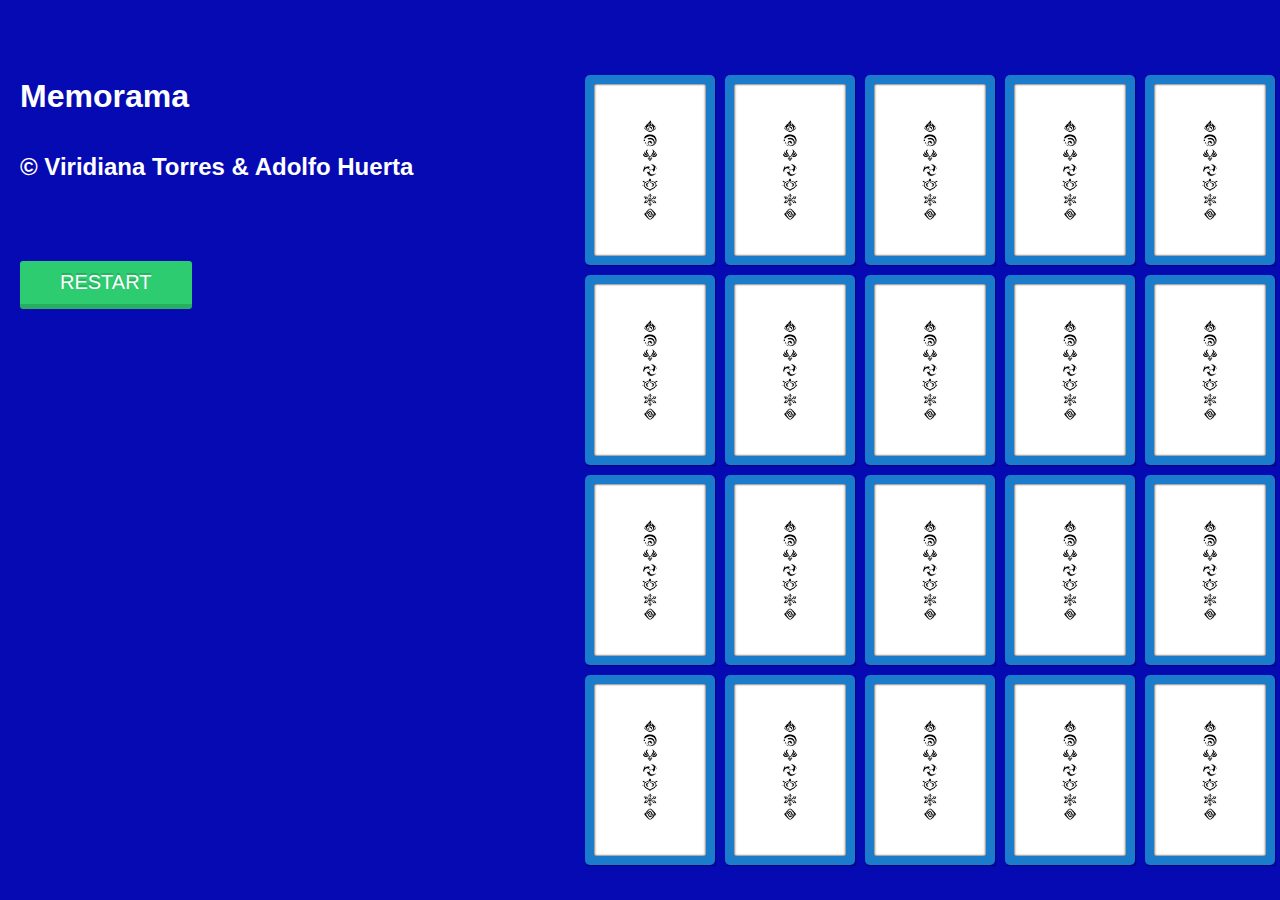
==== memorama.html @ f2480b59 "nueva actualización" ====
<!DOCTYPE html>
<html lang="es">
  <head>
    <meta charset="UTF-8" />
    <meta http-equiv="X-UA-Compatible" content="IE=edge" />
    <meta name="viewport" content="width=device-width, initial-scale=1.0" />
    <link rel="stylesheet" href="./css/styles-memorama.css" />
    <link rel="shortcut icon" href="./img/icono.jpg" type="image/x-icon" />
    <title>Memorama</title>
  </head>
  <body>
    <main class="container">
    <section class="menu" >
        <h1>Memorama</h1>
        <br>
        <h2>&copy; Viridiana Torres & Adolfo Huerta</h2>
      <button id="reset">RESTART</button>
      <div id="result"></div>
    </section>
    <section class="tablero">
      <div class="carta" data-framework="ayaka">
        <img class="front-face" src="./img/ayaka.jpg" alt="Ayaka" />
        <img class="back-face" src="./img/back-card.png" alt="Memory Card" />
      </div>

      <div class="carta" data-framework="ayaka">
        <img class="front-face" src="./img/ayaka.jpg" alt="Ayaka" />
        <img class="back-face" src="./img/back-card.png" alt="Memory Card" />
      </div>

      <div class="carta" data-framework="bennet">
        <img class="front-face" src="./img/bennett.jpg" alt="Bennet" />
        <img class="back-face" src="./img/back-card.png" alt="Memory Card" />
      </div>

      <div class="carta" data-framework="bennet">
        <img class="front-face" src="./img/bennett.jpg" alt="Bennet" />
        <img class="back-face" src="./img/back-card.png" alt="Memory Card" />
      </div>

      <div class="carta" data-framework="zhongli">
        <img class="front-face" src="./img/zhongli.jpg" alt="Zhongli" />
        <img class="back-face" src="./img/back-card.png" alt="Memory Card" />
      </div>

      <div class="carta" data-framework="zhongli">
        <img class="front-face" src="./img/zhongli.jpg" alt="Zhongli" />
        <img class="back-face" src="./img/back-card.png" alt="Memory Card" />
      </div>

      <div class="carta" data-framework="kazuha">
        <img class="front-face" src="./img/kazuha.jpg" alt="Kazuha" />
        <img class="back-face" src="./img/back-card.png" alt="Memory Card" />
      </div>

      <div class="carta" data-framework="kazuha">
        <img class="front-face" src="./img/kazuha.jpg" alt="Kazuha" />
        <img class="back-face" src="./img/back-card.png" alt="Memory Card" />
      </div>

      <div class="carta" data-framework="ningguang">
        <img class="front-face" src="./img/ningguang.jpg" alt="Ningguang" />
        <img class="back-face" src="./img/back-card.png" alt="Memory Card" />
      </div>

      <div class="carta" data-framework="ningguang">
        <img class="front-face" src="./img/ningguang.jpg" alt="Ningguang" />
        <img class="back-face" src="./img/back-card.png" alt="Memory Card" />
      </div>

      <div class="carta" data-framework="tartaglia">
        <img class="front-face" src="./img/tartaglia.jpg" alt="Tartaglia" />
        <img class="back-face" src="./img/back-card.png" alt="Memory Card" />
      </div>

      <div class="carta" data-framework="tartaglia">
        <img class="front-face" src="./img/tartaglia.jpg" alt="Tartaglia" />
        <img class="back-face" src="./img/back-card.png" alt="Memory Card" />
      </div>

      <div class="carta" data-framework="venti">
        <img class="front-face" src="./img/venti.jpg" alt="Venti" />
        <img class="back-face" src="./img/back-card.png" alt="Memory Card" />
      </div>

      <div class="carta" data-framework="venti">
        <img class="front-face" src="./img/venti.jpg" alt="Venti" />
        <img class="back-face" src="./img/back-card.png" alt="Memory Card" />
      </div>

      <div class="carta" data-framework="xiao">
        <img class="front-face" src="./img/xiao.jpg" alt="Xiao" />
        <img class="back-face" src="./img/back-card.png" alt="Memory Card" />
      </div>

      <div class="carta" data-framework="xiao">
        <img class="front-face" src="./img/xiao.jpg" alt="Xiao" />
        <img class="back-face" src="./img/back-card.png" alt="Memory Card" />
      </div>

      <div class="carta" data-framework="xingqiu">
        <img class="front-face" src="./img/xingqiu.jpg" alt="Xingqiu" />
        <img class="back-face" src="./img/back-card.png" alt="Memory Card" />
      </div>

      <div class="carta" data-framework="xingqiu">
        <img class="front-face" src="./img/xingqiu.jpg" alt="Xingqiu" />
        <img class="back-face" src="./img/back-card.png" alt="Memory Card" />
      </div>

      <div class="carta" data-framework="yaemiko">
        <img class="front-face" src="./img/yaemiko.jpg" alt="Yaemiko" />
        <img class="back-face" src="./img/back-card.png" alt="Memory Card" />
      </div>

      <div class="carta" data-framework="yaemiko">
        <img class="front-face" src="./img/yaemiko.jpg" alt="Yaemiko" />
        <img class="back-face" src="./img/back-card.png" alt="Memory Card" />
      </div>
    </section>
  </main>
    <script src="main.js"></script>
  </body>
</html>
---- css/styles-memorama.css ----
* {
  padding: 0;
  margin: 0;
  box-sizing: border-box;
  font-family: Arial, Helvetica, sans-serif;
}

body {
width: 100%;
height: 100%;
  display: flex;
  background: #060AB2;
}
.container {
  display: grid;
  grid-template-columns: 1fr 1fr; 
  grid-template-rows: 1fr; 
  gap: 0px 0px; 
  grid-template-areas: 
    "menu tablero"; 
}
.menu { grid-area: menu; }
.tablero { grid-area: tablero; }

h1{ 
  margin: 10px;
  font-size: 32px;
  color: #FFF;
}
h2{
  margin: 10px;
  font-size: 24px;
  color: #FFF;
}
.menu {
  margin-top: 10%;
  padding: 10px;
}
.tablero {
  margin-top: 10%;
  width: 700px;
  height: 800px;
  display: flex;
  flex-wrap: wrap;
  perspective: 1000px;
}

.carta {
  width: calc(20% - 10px);
  height: calc(25% - 10px);
  margin: 5px;
  position: relative;
  transform: scale(1);
  transform-style: preserve-3d;
  transition: transform .5s;
  box-shadow: 1px 1px 1px rgba(0,0,0,.3);
}

.carta:active {
  transform: scale(0.97);
  transition: transform .2s;
}

.carta.flip {
  transform: rotateY(180deg);
}

.front-face,
.back-face {
  width: 100%;
  height: 100%;
  padding: 9px;
  position: absolute;
  border-radius: 5px;
  background: #1C7CCC;
  backface-visibility: hidden;
}

.front-face {
  transform: rotateY(180deg);
}
button#reset {
    padding: 10px 40px;
    margin: 70px 10px 10px 10px;
    border-radius: 3px;
    font-size: 20px;
    color: #FFF;
    text-decoration: none;
    background-color: #2ecc71;
    border: none;
    border-bottom: 5px solid #27ae60;
    text-shadow: 0px -2px #27ae60;
    -webkit-transition: all 0.1s;
    transition: all 0.1s;
    text-align: center;
    flex-wrap: wrap;
   }
   button:hover, button:active {
    -webkit-transform: translate(0px,5px);
    -ms-transform: translate(0px,5px);
    transform: translate(0px,5px);
    border-bottom: 1px solid #2ecc71;
   }
.youAreAWinner {
  text-align: center;
  width: 100%;
  color: yellow;
  font-family: sans-serif;
  font-size: 90px;
  font-weight: bold;
  position: absolute;
  transform: translate(-50%, -50%);
  top: 50%;
  left: 50%;
  text-shadow: 10px 2px black
}
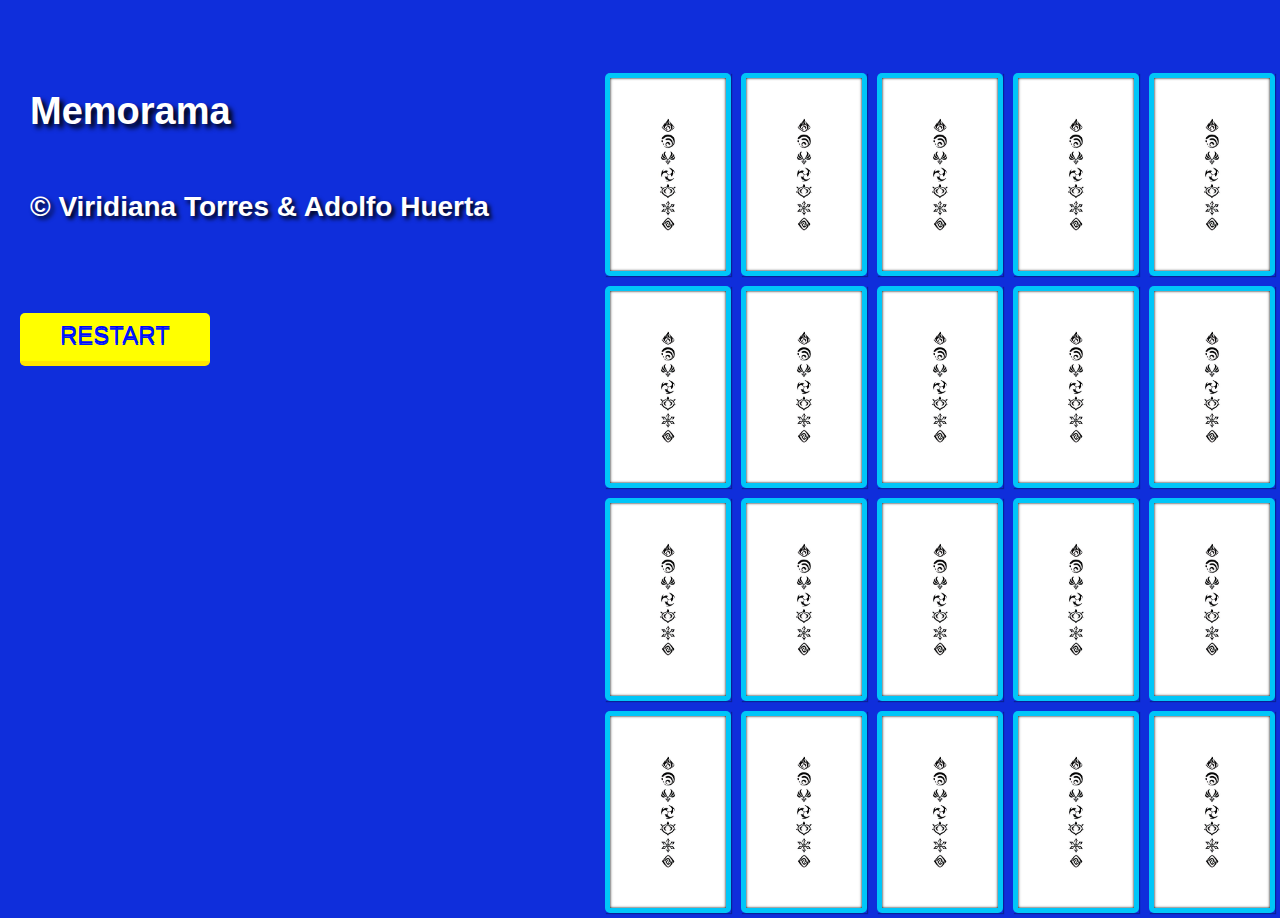
==== commit f8ff67f4: "version final" ====
--- a/memorama.html
+++ b/memorama.html
@@ -9,15 +9,19 @@
     <title>Memorama</title>
   </head>
   <body>
+    <!-- contenedor general-->
     <main class="container">
+    <!-- contenedor del menu-->
     <section class="menu" >
         <h1>Memorama</h1>
         <br>
         <h2>&copy; Viridiana Torres & Adolfo Huerta</h2>
-      <button id="reset">RESTART</button>
+      <button id="resetear">RESTART</button>
       <div id="result"></div>
     </section>
+    <!-- contenedor del tablero-->
     <section class="tablero">
+    <!-- contenedor de cada carta-->
       <div class="carta" data-framework="ayaka">
         <img class="front-face" src="./img/ayaka.jpg" alt="Ayaka" />
         <img class="back-face" src="./img/back-card.png" alt="Memory Card" />
--- a/css/styles-memorama.css
+++ b/css/styles-memorama.css
@@ -4,13 +4,14 @@
   box-sizing: border-box;
   font-family: Arial, Helvetica, sans-serif;
 }
-
+/* estilos de la pagian general*/
 body {
 width: 100%;
 height: 100%;
-  display: flex;
-  background: #060AB2;
+display: flex;
+background: #0f2edb;
 }
+/* cuadricula del menu y tablero*/
 .container {
   display: grid;
   grid-template-columns: 1fr 1fr; 
@@ -19,32 +20,38 @@
   grid-template-areas: 
     "menu tablero"; 
 }
+/* areas de la cuadricula */
 .menu { grid-area: menu; }
 .tablero { grid-area: tablero; }
 
-h1{ 
-  margin: 10px;
-  font-size: 32px;
+h1{
+  text-shadow:4px 4px 5px black;
+  margin: 20px;
+  font-size: 38px;
   color: #FFF;
+/* estilos de los creadores */
 }
 h2{
-  margin: 10px;
-  font-size: 24px;
+  margin: 20px;
+  font-size: 28px;
   color: #FFF;
+  text-shadow:3px 3px 4px rgb(0, 0, 0);
 }
+/* estilos del menu (boton de restart, titulo y nombres)*/
 .menu {
   margin-top: 10%;
   padding: 10px;
 }
+/* estilos del tablero */
 .tablero {
   margin-top: 10%;
-  width: 700px;
-  height: 800px;
+  width: 680px;
+  height: 850px;
   display: flex;
   flex-wrap: wrap;
   perspective: 1000px;
 }
-
+/* estilos de la carta */
 .carta {
   width: calc(20% - 10px);
   height: calc(25% - 10px);
@@ -53,64 +60,67 @@
   transform: scale(1);
   transform-style: preserve-3d;
   transition: transform .5s;
-  box-shadow: 1px 1px 1px rgba(0,0,0,.3);
+  box-shadow: 1px 1px 1px rgba(0, 0, 0, 0.3);
 }
-
+/* animacion de la carta cuando se voltea*/
 .carta:active {
   transform: scale(0.97);
   transition: transform .2s;
 }
-
+/* animacion de cuando se da click*/
 .carta.flip {
   transform: rotateY(180deg);
 }
-
+/* estilos de la imagen que sale en cada carta */
 .front-face,
 .back-face {
   width: 100%;
   height: 100%;
-  padding: 9px;
+  padding: 5px;
   position: absolute;
   border-radius: 5px;
-  background: #1C7CCC;
+  background: #00c6f8;
   backface-visibility: hidden;
 }
-
+/* animacion caundo se voltea cuando hay error*/
 .front-face {
   transform: rotateY(180deg);
 }
-button#reset {
+/* estilos del boton de reset */
+button#resetear {
     padding: 10px 40px;
     margin: 70px 10px 10px 10px;
-    border-radius: 3px;
-    font-size: 20px;
-    color: #FFF;
+    border-radius: 5px;
+    font-size: 24px;
+    color: rgb(0, 26, 255);
     text-decoration: none;
-    background-color: #2ecc71;
+    background-color: #FFFF00;
     border: none;
-    border-bottom: 5px solid #27ae60;
-    text-shadow: 0px -2px #27ae60;
+    border-bottom: 5px solid #ffe600;
+    text-shadow: 0px -2px #0004ff;
     -webkit-transition: all 0.1s;
     transition: all 0.1s;
     text-align: center;
     flex-wrap: wrap;
    }
+   /* animacion del boton */
    button:hover, button:active {
     -webkit-transform: translate(0px,5px);
     -ms-transform: translate(0px,5px);
     transform: translate(0px,5px);
     border-bottom: 1px solid #2ecc71;
    }
-.youAreAWinner {
+   /* estilos del anuncio cuando ganaste */
+.victoria {
   text-align: center;
   width: 100%;
   color: yellow;
-  font-family: sans-serif;
+  font-family: Arial, Helvetica, sans-serif;
   font-size: 90px;
   font-weight: bold;
   position: absolute;
   transform: translate(-50%, -50%);
   top: 50%;
   left: 50%;
-  text-shadow: 10px 2px black
+  text-shadow: 10px 4px black
 }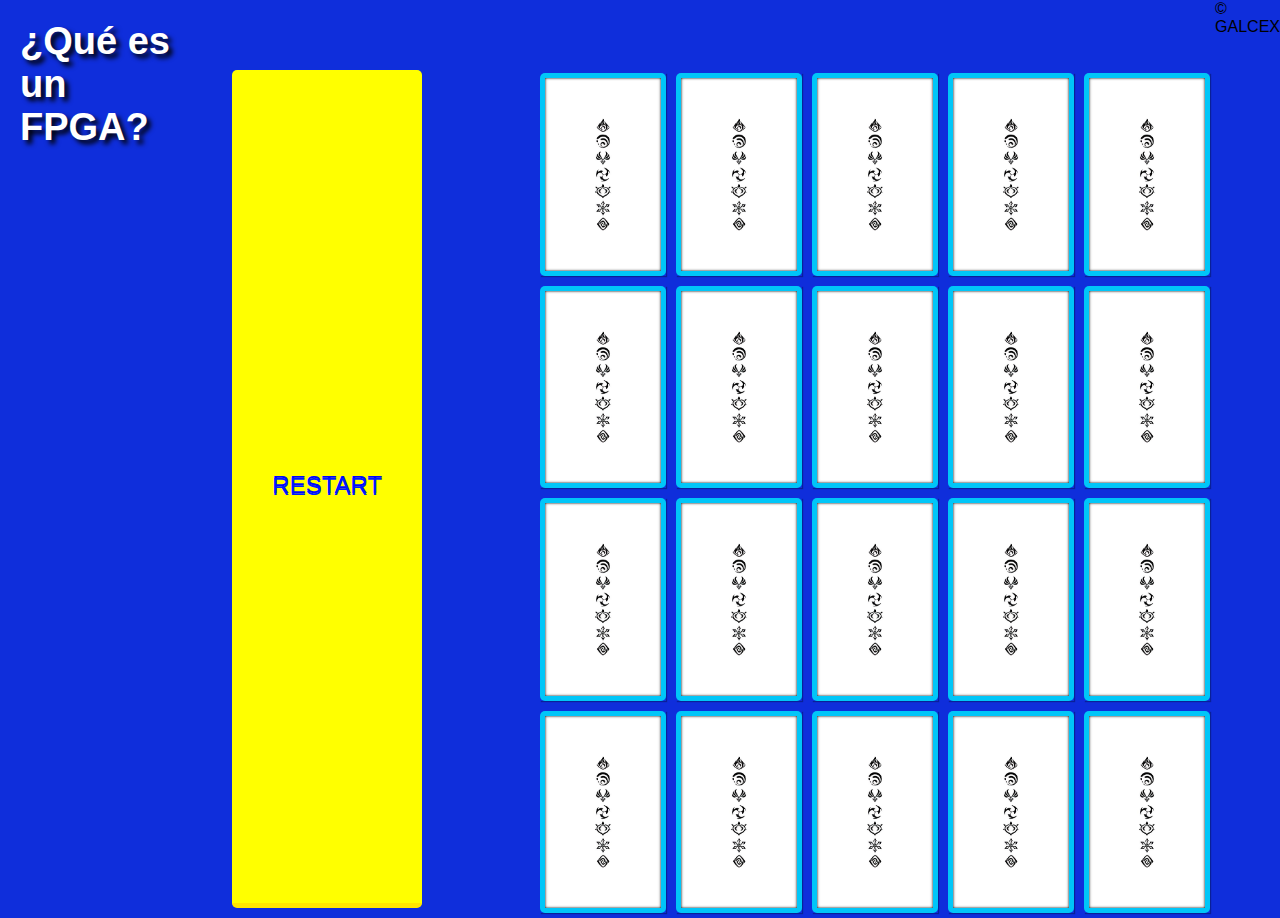
==== commit 3323e88c: "Add files via upload" ====
--- a/memorama.html
+++ b/memorama.html
@@ -9,16 +9,13 @@
     <title>Memorama</title>
   </head>
   <body>
+    <header class="header">
+      <h1>¿Qué es un FPGA?</h1>
+    </header>
+  <button id="resetear">RESTART</button>
+
     <!-- contenedor general-->
-    <main class="container">
-    <!-- contenedor del menu-->
-    <section class="menu" >
-        <h1>Memorama</h1>
-        <br>
-        <h2>&copy; Viridiana Torres & Adolfo Huerta</h2>
-      <button id="resetear">RESTART</button>
-      <div id="result"></div>
-    </section>
+    <div class="container">
     <!-- contenedor del tablero-->
     <section class="tablero">
     <!-- contenedor de cada carta-->
@@ -122,7 +119,11 @@
         <img class="back-face" src="./img/back-card.png" alt="Memory Card" />
       </div>
     </section>
-  </main>
+    
+  </div>
+  <footer class="footer">
+    <p>&copy; GALCEX</p>
+  </footer>
     <script src="main.js"></script>
   </body>
 </html>
